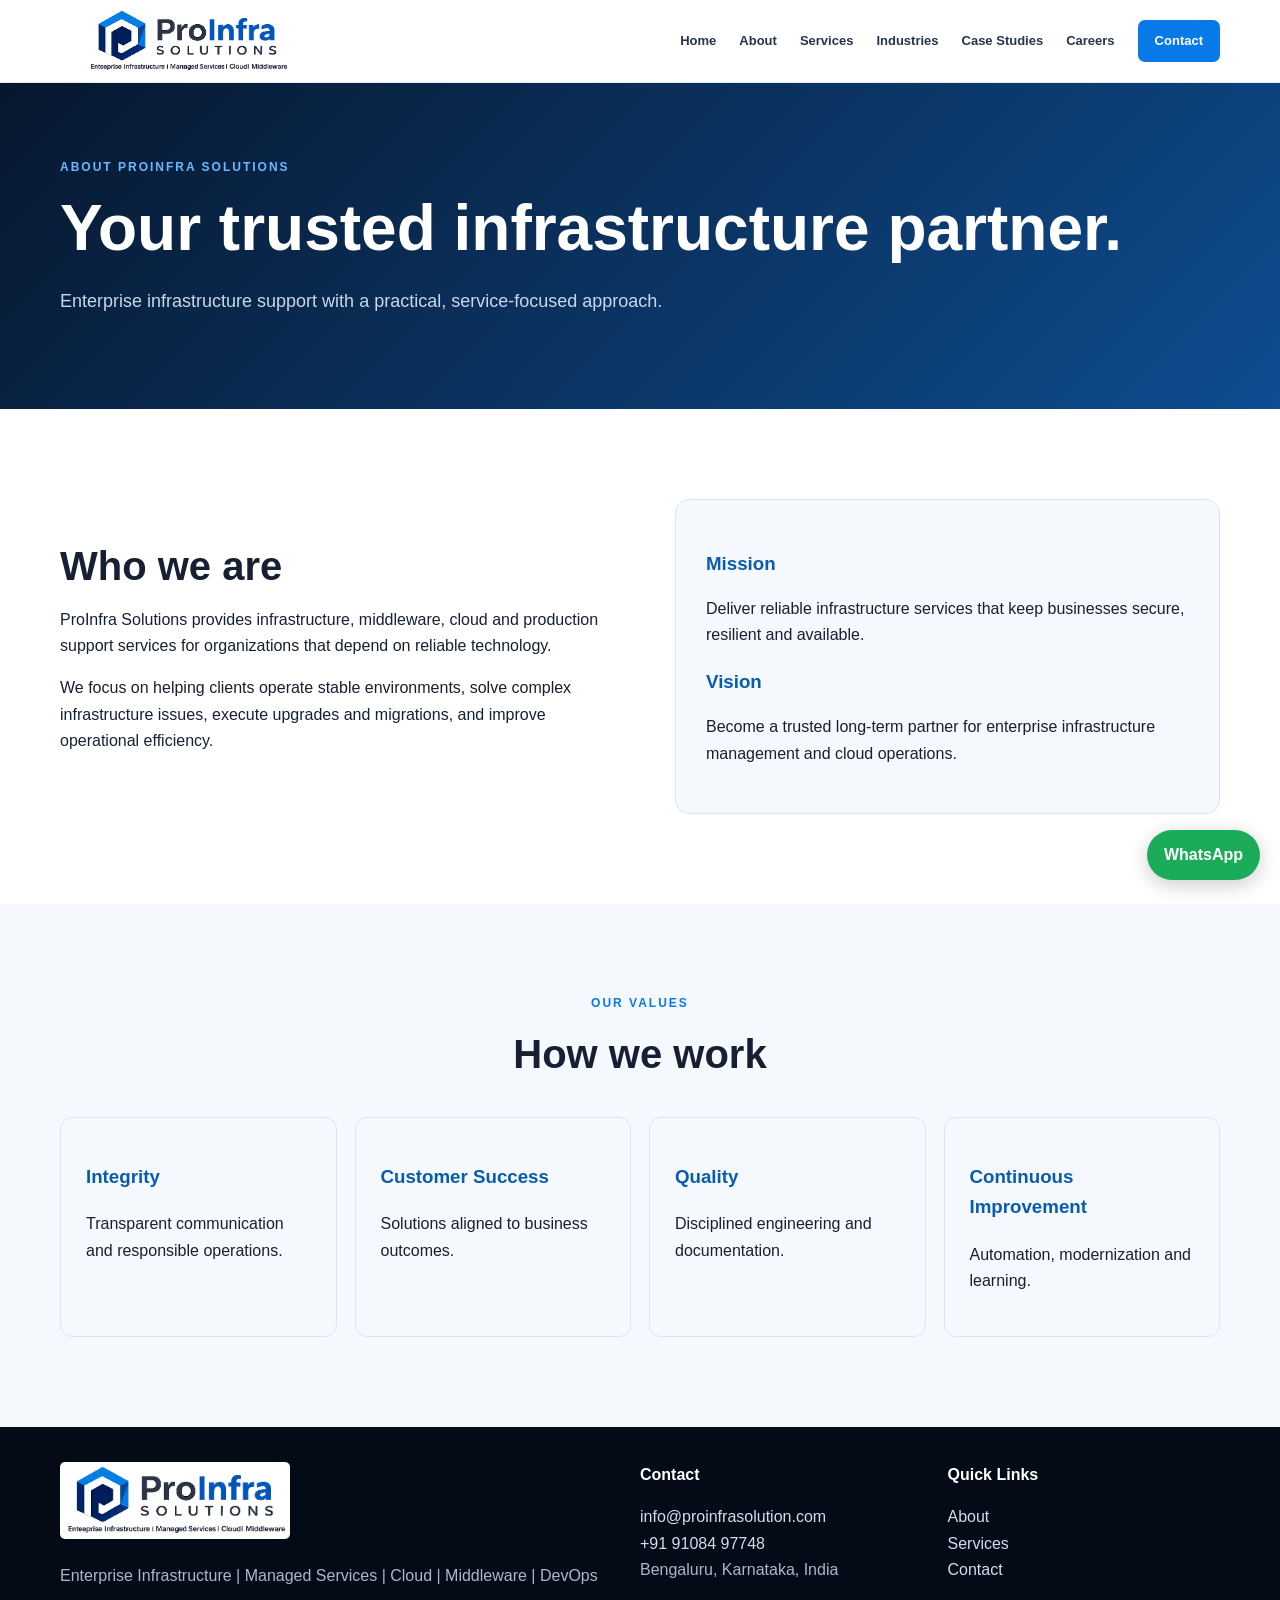
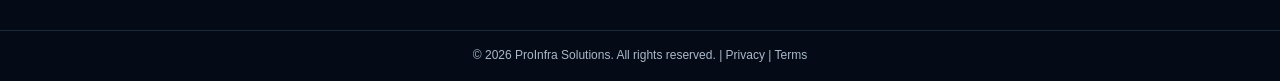
==== about.html @ 7555df6e "new files" ====
<!doctype html><html lang="en"><head><meta charset="utf-8"><meta name="viewport" content="width=device-width,initial-scale=1">
<meta name="description" content="Learn about ProInfra Solutions and our infrastructure support approach."><title>About Us | ProInfra Solutions</title><link rel="icon" href="logo.png"><link rel="stylesheet" href="style.css"></head>
<body><header><div class="wrap nav"><a class="brand" href="index.html"><img src="logo.png" alt="ProInfra Solutions"></a><nav><a href="index.html">Home</a><a href="about.html">About</a><a href="services.html">Services</a><a href="industries.html">Industries</a><a href="case-studies.html">Case Studies</a><a href="careers.html">Careers</a><a class="navbtn" href="contact.html">Contact</a></nav><button class="menu" onclick="toggleNav()">☰</button></div></header><main><section class="pagehero"><div class="wrap"><div class="eyebrow">ABOUT PROINFRA SOLUTIONS</div><h1>Your trusted infrastructure partner.</h1><p>Enterprise infrastructure support with a practical, service-focused approach.</p></div></section><section class="section"><div class="wrap two"><div><h2>Who we are</h2><p>ProInfra Solutions provides infrastructure, middleware, cloud and production support services for organizations that depend on reliable technology.</p><p>We focus on helping clients operate stable environments, solve complex infrastructure issues, execute upgrades and migrations, and improve operational efficiency.</p></div><div class="panel"><h3>Mission</h3><p>Deliver reliable infrastructure services that keep businesses secure, resilient and available.</p><h3>Vision</h3><p>Become a trusted long-term partner for enterprise infrastructure management and cloud operations.</p></div></div></section><section class="section light"><div class="wrap center"><div class="eyebrow dark">OUR VALUES</div><h2>How we work</h2></div><div class="wrap values-grid"><div><h3>Integrity</h3><p>Transparent communication and responsible operations.</p></div><div><h3>Customer Success</h3><p>Solutions aligned to business outcomes.</p></div><div><h3>Quality</h3><p>Disciplined engineering and documentation.</p></div><div><h3>Continuous Improvement</h3><p>Automation, modernization and learning.</p></div></div></section></main>
<footer><div class="wrap footer-grid"><div><img src="logo.png" alt="ProInfra Solutions"><p>Enterprise Infrastructure | Managed Services | Cloud | Middleware | DevOps</p></div><div><b>Contact</b><p><a href="mailto:info@proinfrasolution.com">info@proinfrasolution.com</a><br><a href="tel:+919108497748">+91 91084 97748</a><br>Bengaluru, Karnataka, India</p></div><div><b>Quick Links</b><p><a href="about.html">About</a><br><a href="services.html">Services</a><br><a href="contact.html">Contact</a></p></div></div><div class="copyright">© 2026 ProInfra Solutions. All rights reserved. | <a href="privacy.html">Privacy</a> | <a href="terms.html">Terms</a></div></footer><a class="whatsapp" href="https://wa.me/919108497748" target="_blank">WhatsApp</a><script src="script.js"></script></body></html>
---- style.css ----
*{box-sizing:border-box}html{scroll-behavior:smooth}body{margin:0;font:16px/1.65 Arial,sans-serif;color:#172033;background:#fff}a{text-decoration:none;color:inherit}.wrap{width:min(1160px,92%);margin:auto}header{position:sticky;top:0;z-index:20;background:rgba(255,255,255,.97);border-bottom:1px solid #e5eaf1}.nav{height:82px;display:flex;align-items:center;justify-content:space-between}.brand img{display:block;width:255px;height:auto;max-height:62px;object-fit:contain}.nav nav{display:flex;align-items:center;gap:23px;font-weight:700;font-size:13px}.nav nav a{color:#26354a}.navbtn{background:#0879e8!important;color:#fff!important;padding:10px 17px;border-radius:7px}.menu{display:none;background:none;border:0;font-size:26px}.hero{background:radial-gradient(circle at 80% 20%,#174d98,#07162e 55%,#030914);color:#fff;padding:95px 0 65px}.hero-grid{display:grid;grid-template-columns:1.2fr .8fr;gap:55px;align-items:center}.eyebrow{color:#68b9ff;font-size:12px;letter-spacing:2px;font-weight:800;margin-bottom:17px}.eyebrow.dark{color:#0879e8}.hero h1,.pagehero h1{font-size:clamp(40px,5vw,64px);line-height:1.06;margin:0 0 24px}.hero h1 span{color:#3da9ff}.hero p{font-size:18px;color:#d1ddeb;max-width:650px}.buttons,.cta-row{display:flex;gap:13px;margin:30px 0}.btn{display:inline-block;border:0;border-radius:7px;padding:13px 21px;font-weight:800;cursor:pointer}.blue{background:#0879e8;color:#fff}.outline{border:1px solid #6e91ba;color:#fff}.darkbtn{background:#172b48;color:#fff}.white{background:#fff;color:#0879e8}.stats{display:flex;gap:25px;flex-wrap:wrap;margin-top:38px}.stats div{border-left:2px solid #1688ef;padding-left:12px}.stats b,.stats small{display:block}.stats small{color:#a9bbd0;font-size:12px}.server{height:360px;border:1px solid #345a86;border-radius:20px;background:#071a34;display:flex;flex-direction:column;align-items:center;justify-content:center}.rack{width:205px;border:2px solid #3c6089;border-radius:9px;padding:18px;background:#061328}.rack i{height:35px;display:block;margin:8px;background:linear-gradient(90deg,#123963,#0879e8,#123963);border-radius:5px}.server b{margin-top:25px}.server small{color:#9db3cc}.section{padding:90px 0}.section h2,.contact-strip h2{font-size:40px;line-height:1.15;margin:0 0 18px}.two{display:grid;grid-template-columns:1fr 1fr;gap:70px;align-items:center}.panel{background:#f5f8fc;border:1px solid #dce5ef;border-radius:14px;padding:30px}.panel h3{color:#075cae;margin-bottom:5px}.panel li,.section li{margin:11px 0}.textlink,.cards a{color:#0879e8;font-weight:800}.light{background:#f5f8fc}.center{text-align:center;max-width:800px;margin:0 auto 40px}.cards{display:grid;grid-template-columns:repeat(3,1fr);gap:20px}.cards article{background:#fff;border:1px solid #e0e7ef;border-radius:12px;padding:27px}.cards article .icon,.icon{display:grid;place-items:center;width:44px;height:44px;border-radius:10px;background:#e5f3ff;color:#0879e8;font-size:23px}.cards h3{margin:14px 0 8px}.cards p{color:#647083;font-size:14px}.pagehero{background:linear-gradient(135deg,#07172e,#0e4d91);color:#fff;padding:75px 0}.pagehero p{font-size:18px;color:#c9d8e9;max-width:700px}.values-grid{display:grid;grid-template-columns:repeat(4,1fr);gap:18px}.values-grid div,.industries.large>div{border:1px solid #dce5ef;border-radius:12px;padding:25px}.values-grid h3,.industries h2{color:#075cae}.service-list{display:grid;grid-template-columns:1fr 1fr;gap:20px}.service-list>div{border:1px solid #dce5ef;border-radius:12px;padding:28px}.service-list h2{font-size:23px}.industries.large{display:grid;grid-template-columns:repeat(3,1fr);gap:20px}.contact-strip{background:#07172e;color:#fff;padding:65px 0}.contact-strip .wrap{display:flex;justify-content:space-between;align-items:center;gap:30px}.contact-strip p{color:#c2cfde}.contact-grid{display:grid;grid-template-columns:1fr 1fr;gap:70px}.lightbox{background:#f5f8fc;border-radius:15px;padding:40px}.contact-grid form{display:grid;gap:12px}input,textarea{width:100%;padding:14px;border-radius:7px;border:1px solid #cbd7e5;background:#fff;color:#172033;font:inherit}textarea{min-height:150px;resize:vertical}.legal{max-width:850px}.legal p{margin:0 0 22px}footer{background:#040b16;color:#aab8c9;padding:35px 0 15px}.footer-grid{display:grid;grid-template-columns:2fr 1fr 1fr;gap:35px}.footer-grid img{width:230px;background:#fff;padding:4px;border-radius:5px}.footer-grid b{color:#fff}.footer-grid a{color:#d1deec}.copyright{text-align:center;border-top:1px solid #17283c;margin-top:25px;padding-top:15px;font-size:12px}.whatsapp{position:fixed;right:20px;bottom:20px;background:#1cab58;color:#fff;padding:12px 17px;border-radius:25px;font-weight:800;box-shadow:0 5px 20px #0003;z-index:30}@media(max-width:950px){.nav nav{display:none}.menu{display:block}.hero-grid,.two,.contact-grid{grid-template-columns:1fr}.cards{grid-template-columns:1fr 1fr}.values-grid{grid-template-columns:1fr 1fr}.industries.large{grid-template-columns:1fr 1fr}.service-list{grid-template-columns:1fr}}@media(max-width:600px){.brand img{width:210px}.cards,.values-grid,.industries.large{grid-template-columns:1fr}.hero h1,.pagehero h1{font-size:39px}.section h2,.contact-strip h2{font-size:32px}.contact-strip .wrap{display:block}.footer-grid{grid-template-columns:1fr}.server{height:280px}}
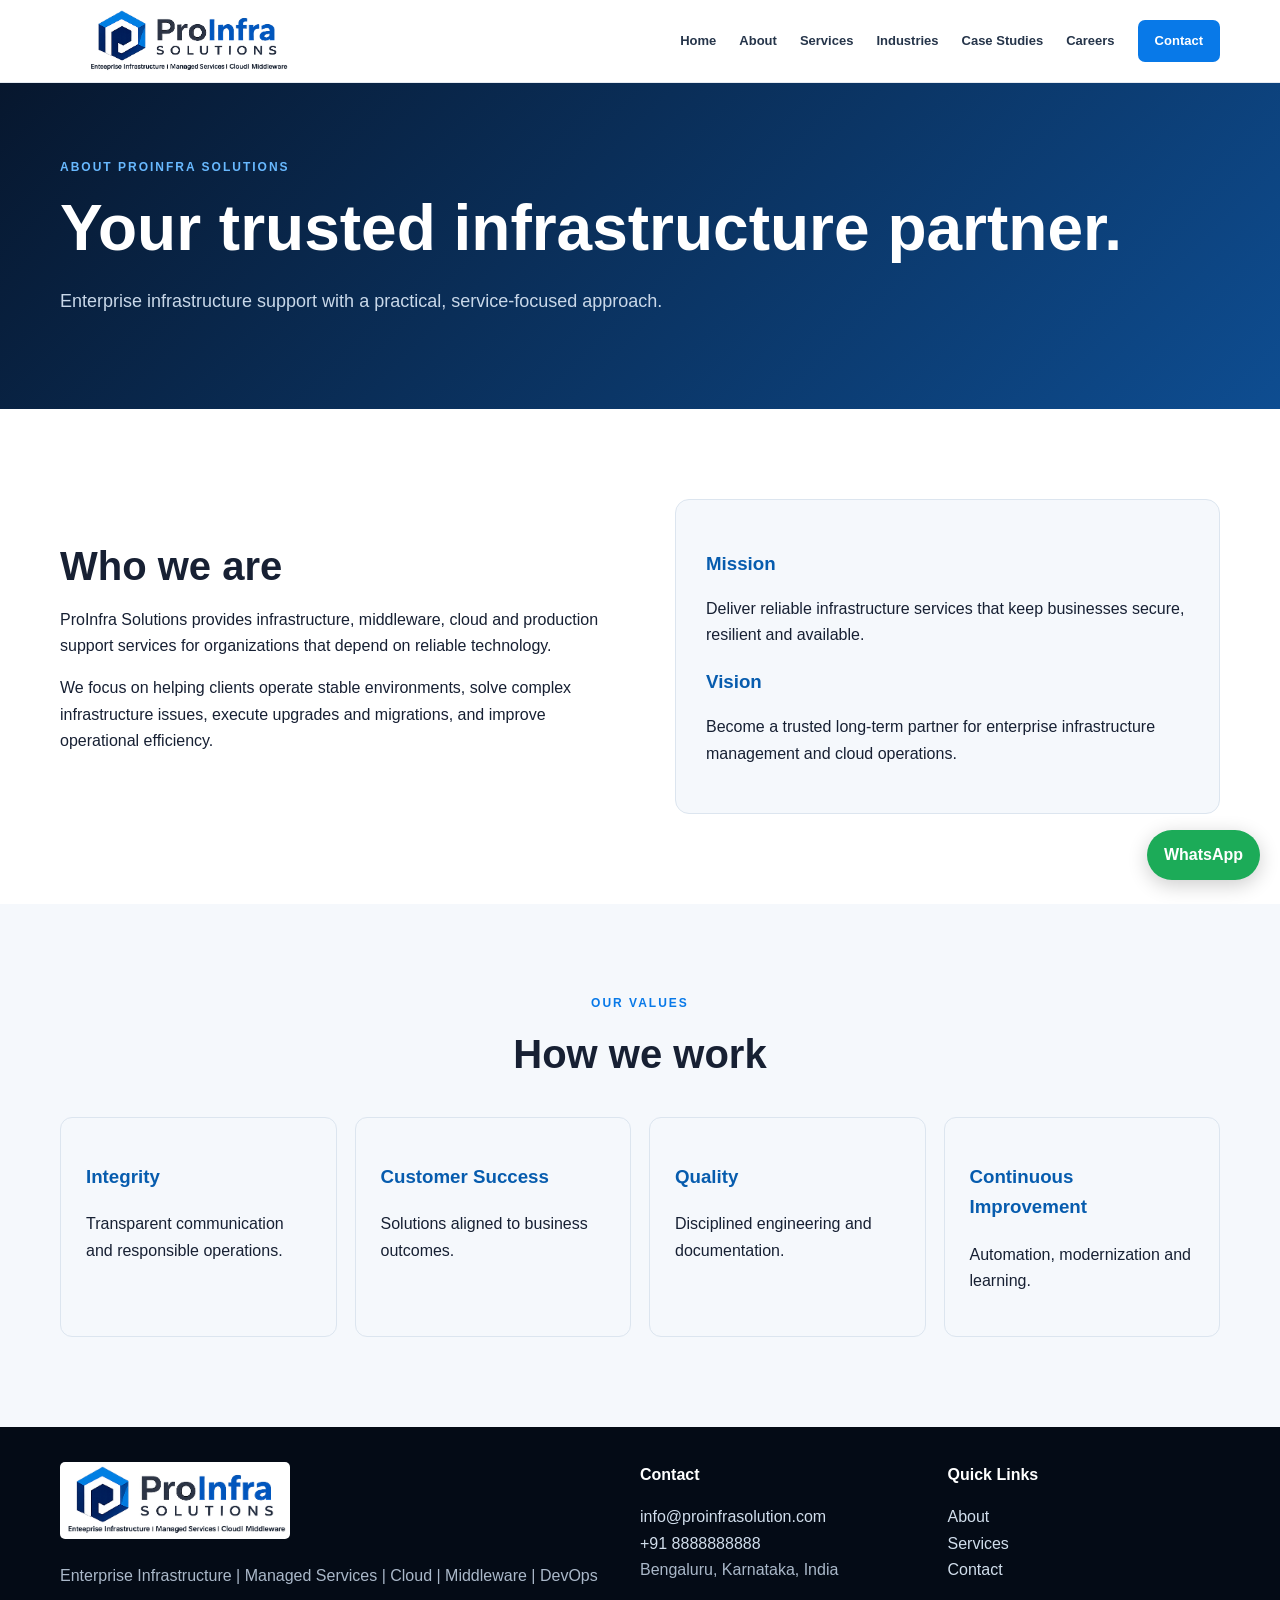
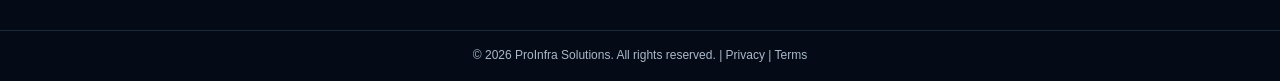
==== commit 35e9090f: "Modify footer contact details in about.html Updated contact information in the footer section." ====
--- a/about.html
+++ b/about.html
@@ -1,4 +1,4 @@
 <!doctype html><html lang="en"><head><meta charset="utf-8"><meta name="viewport" content="width=device-width,initial-scale=1">
 <meta name="description" content="Learn about ProInfra Solutions and our infrastructure support approach."><title>About Us | ProInfra Solutions</title><link rel="icon" href="logo.png"><link rel="stylesheet" href="style.css"></head>
 <body><header><div class="wrap nav"><a class="brand" href="index.html"><img src="logo.png" alt="ProInfra Solutions"></a><nav><a href="index.html">Home</a><a href="about.html">About</a><a href="services.html">Services</a><a href="industries.html">Industries</a><a href="case-studies.html">Case Studies</a><a href="careers.html">Careers</a><a class="navbtn" href="contact.html">Contact</a></nav><button class="menu" onclick="toggleNav()">☰</button></div></header><main><section class="pagehero"><div class="wrap"><div class="eyebrow">ABOUT PROINFRA SOLUTIONS</div><h1>Your trusted infrastructure partner.</h1><p>Enterprise infrastructure support with a practical, service-focused approach.</p></div></section><section class="section"><div class="wrap two"><div><h2>Who we are</h2><p>ProInfra Solutions provides infrastructure, middleware, cloud and production support services for organizations that depend on reliable technology.</p><p>We focus on helping clients operate stable environments, solve complex infrastructure issues, execute upgrades and migrations, and improve operational efficiency.</p></div><div class="panel"><h3>Mission</h3><p>Deliver reliable infrastructure services that keep businesses secure, resilient and available.</p><h3>Vision</h3><p>Become a trusted long-term partner for enterprise infrastructure management and cloud operations.</p></div></div></section><section class="section light"><div class="wrap center"><div class="eyebrow dark">OUR VALUES</div><h2>How we work</h2></div><div class="wrap values-grid"><div><h3>Integrity</h3><p>Transparent communication and responsible operations.</p></div><div><h3>Customer Success</h3><p>Solutions aligned to business outcomes.</p></div><div><h3>Quality</h3><p>Disciplined engineering and documentation.</p></div><div><h3>Continuous Improvement</h3><p>Automation, modernization and learning.</p></div></div></section></main>
-<footer><div class="wrap footer-grid"><div><img src="logo.png" alt="ProInfra Solutions"><p>Enterprise Infrastructure | Managed Services | Cloud | Middleware | DevOps</p></div><div><b>Contact</b><p><a href="mailto:info@proinfrasolution.com">info@proinfrasolution.com</a><br><a href="tel:+919108497748">+91 91084 97748</a><br>Bengaluru, Karnataka, India</p></div><div><b>Quick Links</b><p><a href="about.html">About</a><br><a href="services.html">Services</a><br><a href="contact.html">Contact</a></p></div></div><div class="copyright">© 2026 ProInfra Solutions. All rights reserved. | <a href="privacy.html">Privacy</a> | <a href="terms.html">Terms</a></div></footer><a class="whatsapp" href="https://wa.me/919108497748" target="_blank">WhatsApp</a><script src="script.js"></script></body></html>+<footer><div class="wrap footer-grid"><div><img src="logo.png" alt="ProInfra Solutions"><p>Enterprise Infrastructure | Managed Services | Cloud | Middleware | DevOps</p></div><div><b>Contact</b><p><a href="mailto:info@proinfrasolution.com">info@proinfrasolution.com</a><br><a href="tel:+91888888888">+91 8888888888</a><br>Bengaluru, Karnataka, India</p></div><div><b>Quick Links</b><p><a href="about.html">About</a><br><a href="services.html">Services</a><br><a href="contact.html">Contact</a></p></div></div><div class="copyright">© 2026 ProInfra Solutions. All rights reserved. | <a href="privacy.html">Privacy</a> | <a href="terms.html">Terms</a></div></footer><a class="whatsapp" href="https://wa.me/919108497748" target="_blank">WhatsApp</a><script src="script.js"></script></body></html>
